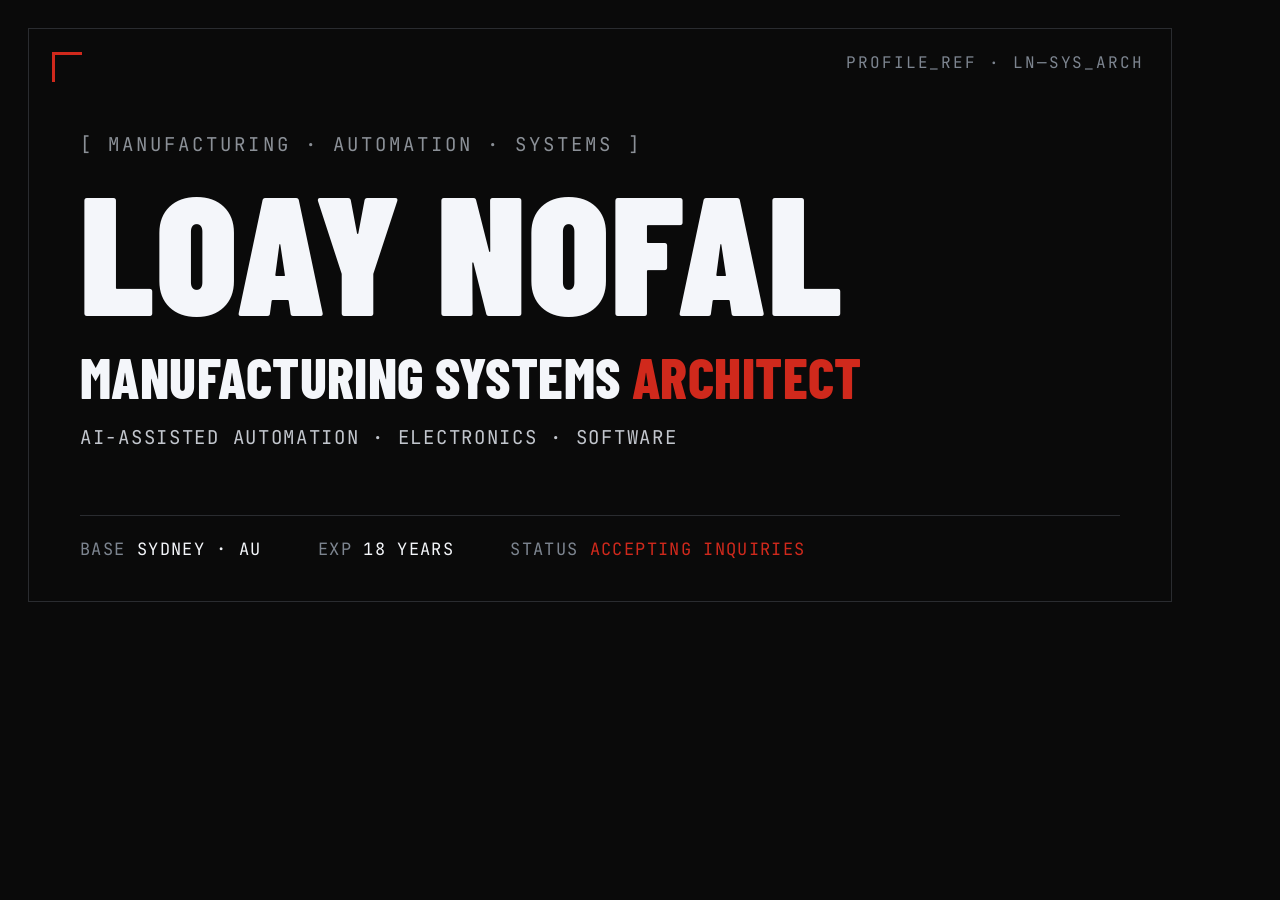
==== assets/og-image.html @ ce9d7c1b "Add Open Graph / Twitter tags and branded preview image - Branded 1200x630 link-preview card (assets" ====
<!DOCTYPE html>
<html lang="en">
<head>
  <meta charset="UTF-8" />
  <!-- Source for assets/og-image.png. Rendered at 1200x630 via headless Chrome. -->
  <link rel="preconnect" href="https://fonts.googleapis.com" />
  <link rel="preconnect" href="https://fonts.gstatic.com" crossorigin />
  <link href="https://fonts.googleapis.com/css2?family=Barlow+Condensed:wght@700;800;900&family=JetBrains+Mono:wght@500;700&display=swap" rel="stylesheet" />
  <style>
    * { margin: 0; padding: 0; box-sizing: border-box; }
    html, body { width: 1200px; height: 630px; }
    body {
      background: #0a0a0a;
      color: #f4f6fa;
      overflow: hidden;
      position: relative;
      font-family: "JetBrains Mono", monospace;
    }
    /* chassis frame */
    .frame { position: absolute; inset: 28px; border: 1px solid #2a2c30; }
    /* schematic crosshair, top-left, like the hero */
    .crosshair {
      position: absolute; top: 52px; left: 52px;
      width: 30px; height: 30px;
      border-left: 3px solid #d0291c;
      border-top: 3px solid #d0291c;
    }
    .tag {
      position: absolute; top: 52px; right: 56px;
      font-size: 16px; letter-spacing: 0.12em; color: #7d8590;
      text-transform: uppercase;
    }
    .content { position: absolute; left: 80px; right: 80px; top: 132px; }
    .eyebrow {
      font-size: 19px; letter-spacing: 0.16em; color: #8b9097;
      text-transform: uppercase;
    }
    .name {
      font-family: "Barlow Condensed", sans-serif; font-weight: 900;
      font-size: 168px; line-height: 0.82; letter-spacing: 0.01em;
      text-transform: uppercase; margin-top: 24px;
    }
    .role {
      font-family: "Barlow Condensed", sans-serif; font-weight: 800;
      font-size: 56px; line-height: 1; letter-spacing: 0.008em;
      text-transform: uppercase; margin-top: 30px;
    }
    .role .r { color: #d0291c; }
    .sub {
      font-size: 19px; letter-spacing: 0.09em; color: #c2c6cd;
      text-transform: uppercase; margin-top: 20px;
    }
    /* bottom spec strip */
    .strip {
      position: absolute; left: 80px; right: 80px; bottom: 70px;
      border-top: 1px solid #2a2c30; padding-top: 22px;
      display: flex; gap: 56px;
      font-size: 17px; letter-spacing: 0.08em; text-transform: uppercase;
    }
    .strip .k { color: #7d8590; }
    .strip .v { color: #f4f6fa; }
    .strip .red { color: #d0291c; }
  </style>
</head>
<body>
  <div class="frame"></div>
  <div class="crosshair"></div>
  <div class="tag">PROFILE_REF · LN—SYS_ARCH</div>

  <div class="content">
    <div class="eyebrow">[ MANUFACTURING · AUTOMATION · SYSTEMS ]</div>
    <div class="name">LOAY NOFAL</div>
    <div class="role">MANUFACTURING SYSTEMS <span class="r">ARCHITECT</span></div>
    <div class="sub">AI-Assisted Automation · Electronics · Software</div>
  </div>

  <div class="strip">
    <span><span class="k">BASE</span> <span class="v">SYDNEY · AU</span></span>
    <span><span class="k">EXP</span> <span class="v">18 YEARS</span></span>
    <span><span class="k">STATUS</span> <span class="red">ACCEPTING INQUIRIES</span></span>
  </div>
</body>
</html>
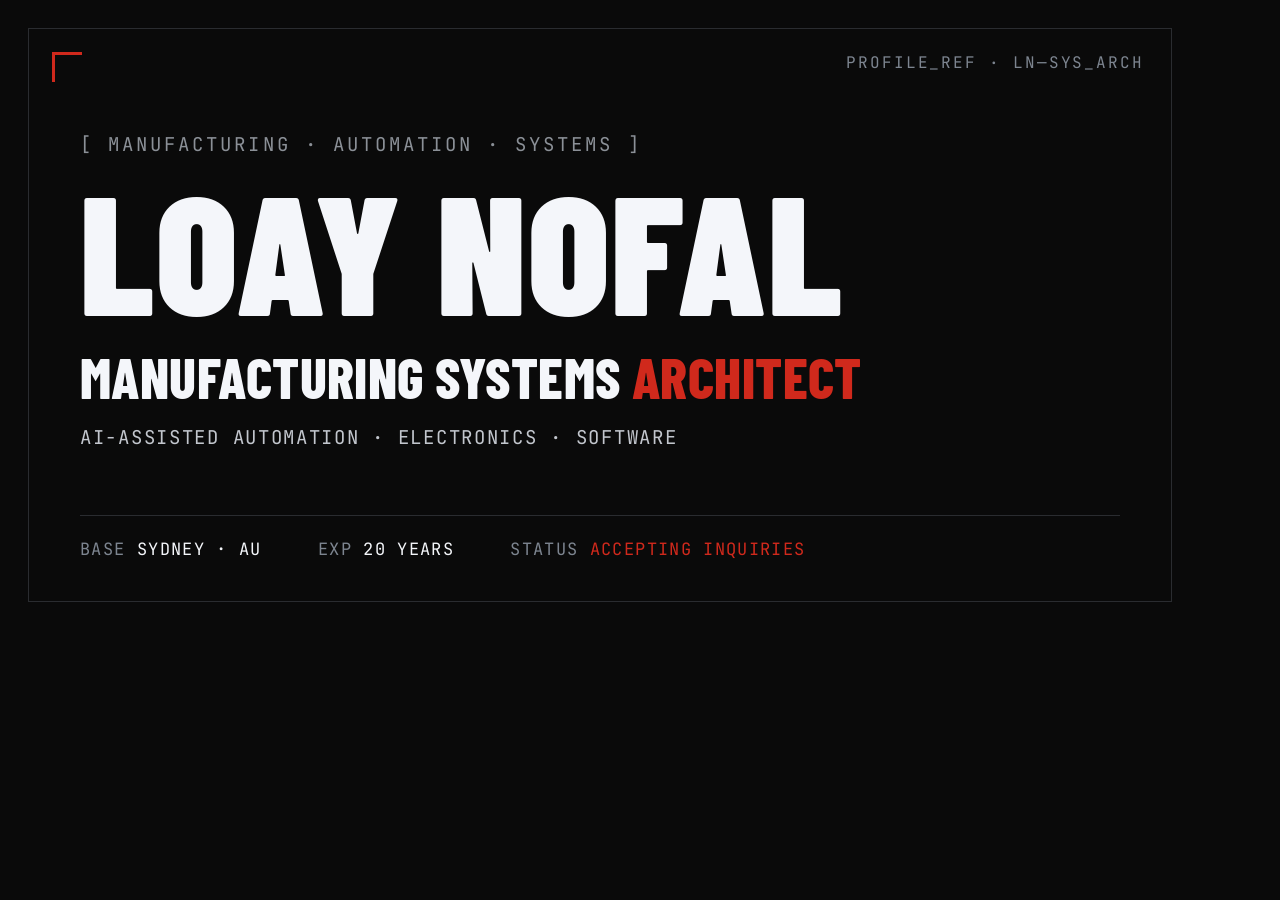
==== commit 4e662010: "Update experience to 20 years Bump 18 → 20 years across the header, hero panel, pull-quote, contact " ====
--- a/assets/og-image.html
+++ b/assets/og-image.html
@@ -76,7 +76,7 @@
 
   <div class="strip">
     <span><span class="k">BASE</span> <span class="v">SYDNEY · AU</span></span>
-    <span><span class="k">EXP</span> <span class="v">18 YEARS</span></span>
+    <span><span class="k">EXP</span> <span class="v">20 YEARS</span></span>
     <span><span class="k">STATUS</span> <span class="red">ACCEPTING INQUIRIES</span></span>
   </div>
 </body>
